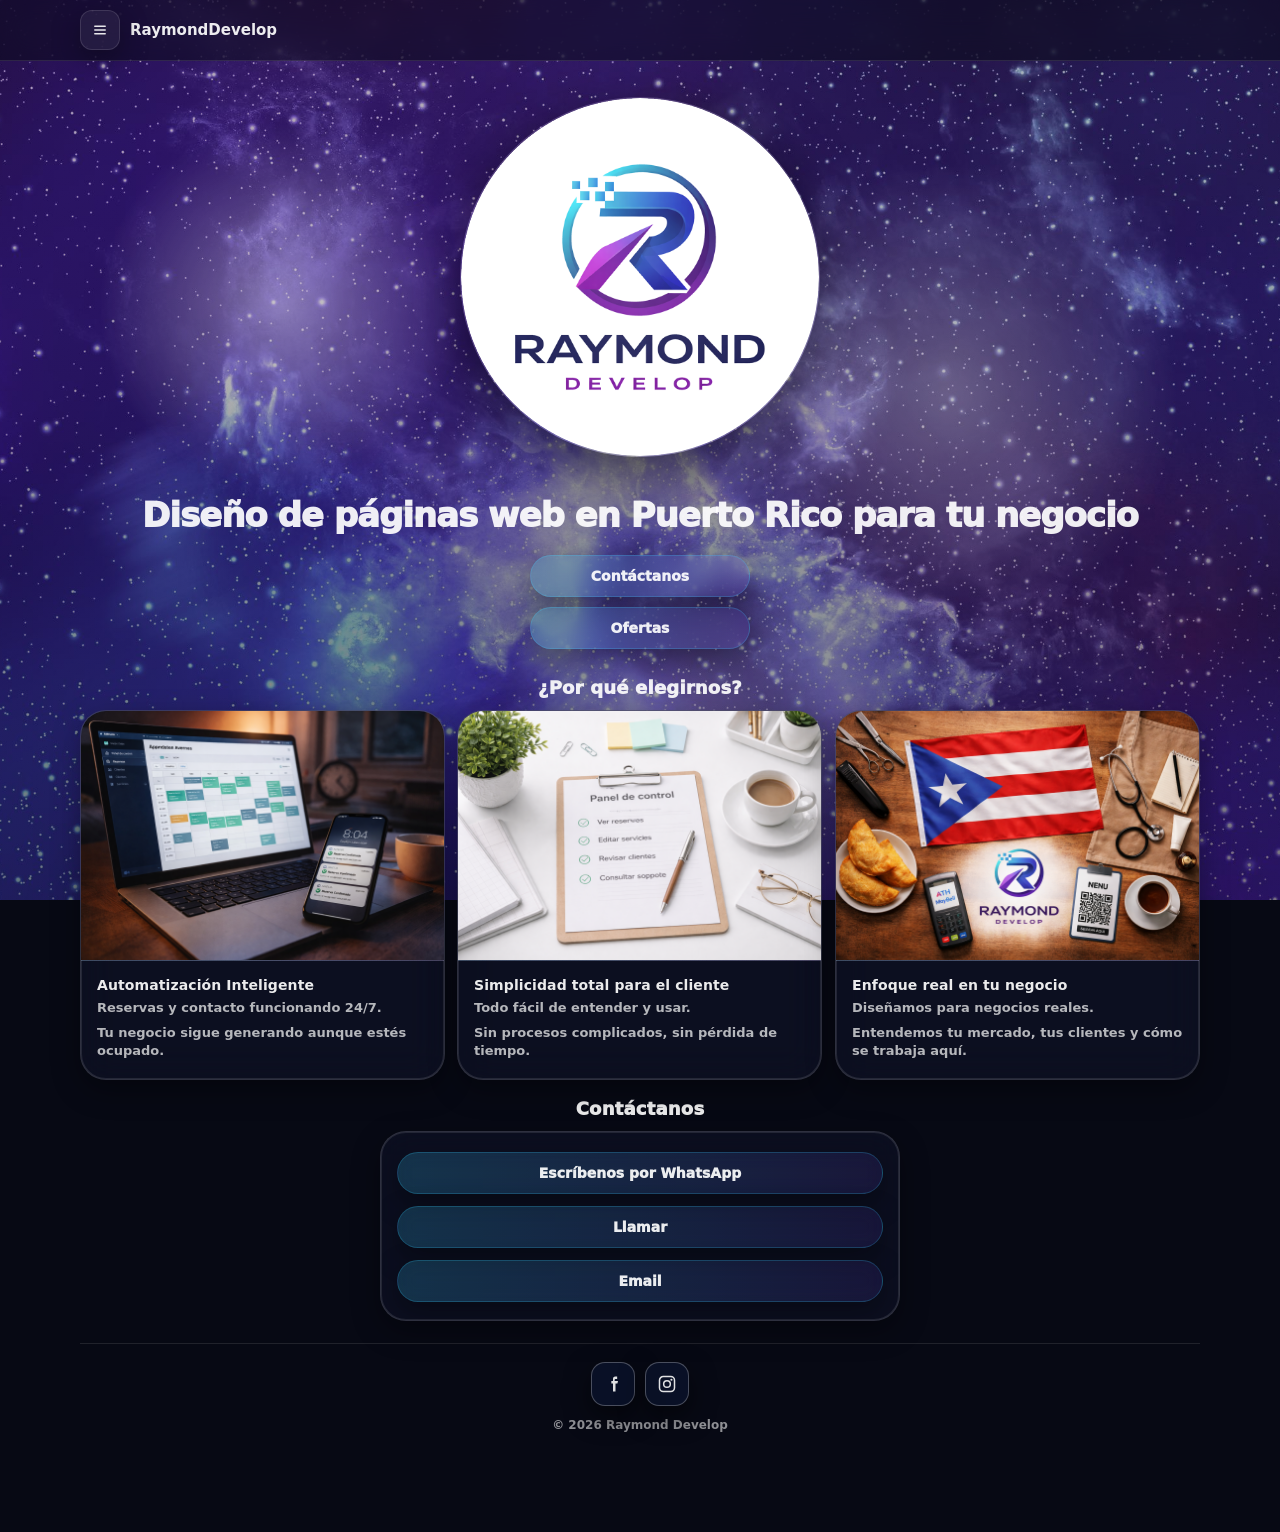
==== index.html @ 65e4232c "Update index.html" ====
<!doctype html>
<html lang="es">
<head>
  <meta charset="utf-8" />
  <!-- ✅ evita zoom (si quieres permitir zoom, quita maximum-scale y user-scalable) -->
  <meta name="viewport" content="width=device-width, initial-scale=1, viewport-fit=cover, maximum-scale=1, user-scalable=no" />
  <title>Raymond Develop</title>
  <meta name="description" content="Diseño web en Puerto Rico. Landing pages, menús digitales, QR y sitios que convierten." />
  <meta name="theme-color" content="#070914" />

  <style>
    :root{
      --bg0:#070914;
      --bg1:#0b0f24;

      --text: rgba(255,255,255,.92);
      --muted: rgba(255,255,255,.70);
      --muted2: rgba(255,255,255,.52);

      --shadow: 0 18px 60px rgba(0,0,0,.55);
      --shadow2: 0 10px 28px rgba(0,0,0,.35);

      --r2: 26px;
      --max: 1120px;
      --ease: cubic-bezier(.2,.9,.2,1);

      /* ✅ background image (en root del repo) */
      --bg-img: url("galaxia.jpeg");
      /* overlay para que el texto siempre se lea */
      --bg-overlay-top: rgba(5,8,20,.28);
      --bg-overlay-bot: rgba(5,8,20,.55);
    }

    *{ box-sizing:border-box; -webkit-tap-highlight-color: transparent; }
    html,body{ height:100%; }
    html{ background: var(--bg0); }

    body{
      margin:0;
      color:var(--text);
      font-family: system-ui, -apple-system, Segoe UI, Roboto, Arial, sans-serif;
      overflow-x:hidden;

      /* ✅ el fondo real lo maneja body::before (mejor en iOS) */
      background: linear-gradient(180deg, var(--bg0), var(--bg1));
    }

    /* ==========================
       ✅ BACKGROUND FIJO FULLSCREEN (mobile + desktop)
       ========================== */
    body::before{
      content:"";
      position: fixed;
      inset: 0;
      z-index: 0;
      pointer-events: none;

      /* imagen + overlay en una sola capa */
      background:
        linear-gradient(var(--bg-overlay-top), var(--bg-overlay-bot)),
        var(--bg-img);

      background-position: center;
      background-size: cover;
      background-repeat: no-repeat;

      /* truco para iOS: evita “saltos” */
      transform: translateZ(0);
      will-change: transform;
    }

    /* === Noise sutil (premium) === */
    body::after{
      content:"";
      position: fixed;
      inset: 0;
      pointer-events: none;
      z-index: 9999;
      opacity: .55;
      background-image: url("data:image/svg+xml,%3Csvg xmlns='http://www.w3.org/2000/svg' width='140' height='140'%3E%3Cfilter id='n'%3E%3CfeTurbulence type='fractalNoise' baseFrequency='.85' numOctaves='4' stitchTiles='stitch'/%3E%3C/filter%3E%3Crect width='140' height='140' filter='url(%23n)' opacity='.035'/%3E%3C/svg%3E");
    }

    /* ==== Full width real ==== */
    .stage{
      width:100vw;
      position:relative;
      left:50%;
      transform:translateX(-50%);
      min-height:100svh;
      z-index:1; /* ✅ sobre el background */
    }

    /* ==== NAV (glass) ==== */
    .nav{
      position:sticky;
      top:0;
      z-index:50;
      padding: calc(10px + env(safe-area-inset-top)) 12px 10px;
      background: rgba(7,9,20,.52);
      border-bottom: 1px solid rgba(255,255,255,.10);
      -webkit-backdrop-filter: blur(14px);
      backdrop-filter: blur(14px);
    }

    .nav-inner{
      width:min(var(--max), 94vw);
      margin:0 auto;
      display:flex;
      align-items:center;
      justify-content:space-between;
      gap:10px;
    }

    .nav-left{
      display:flex;
      align-items:center;
      gap:10px;
      min-width:0;
    }

    .burger{
      width:40px; height:40px;
      border-radius: 12px;
      border:1px solid rgba(255,255,255,.12);
      background: rgba(255,255,255,.06);
      display:grid;
      place-items:center;
      box-shadow: var(--shadow2);
      cursor:pointer;
      user-select:none;
      flex:0 0 auto;
      transition: transform .16s var(--ease), filter .16s var(--ease), box-shadow .16s var(--ease);
      will-change: transform;
    }
    .burger:hover{ filter: brightness(1.06); transform: translateY(-1px); }
    .burger:active{ transform: translateY(1px) scale(.98); }
    .burger svg{ width:18px; height:18px; opacity:.95; }

    .brand-mini{
      display:flex;
      align-items:center;
      gap:10px;
      min-width:0;
    }
    .brand-mini .name{
      font-weight:900;
      font-size: 15px;
      white-space:nowrap;
      overflow:hidden;
      text-overflow:ellipsis;
      max-width: 52vw;
    }

    /* ==== Drawer menu ==== */
    .drawer-backdrop{
      position:fixed; inset:0;
      background: rgba(0,0,0,.55);
      opacity:0;
      pointer-events:none;
      transition: opacity .22s var(--ease);
      z-index:60;
    }
    .drawer-backdrop.open{
      opacity:1;
      pointer-events:auto;
    }

    .drawer{
      position:fixed;
      top:0; left:0;
      width:min(86vw, 340px);
      height:100%;
      background: rgba(10,12,28,.90);
      border-right:1px solid rgba(255,255,255,.10);
      -webkit-backdrop-filter: blur(16px);
      backdrop-filter: blur(16px);
      transform: translateX(-102%);
      transition: transform .24s var(--ease);
      z-index:70;
      padding: calc(14px + env(safe-area-inset-top)) 14px 14px;
      display:flex;
      flex-direction:column;
      gap:10px;
    }
    .drawer.open{ transform: translateX(0); }

    .drawer-brand{
      display:flex;
      align-items:center;
      gap:10px;
      padding: 8px 6px 14px;
      margin-bottom: 6px;
      border-bottom: 1px solid rgba(255,255,255,.10);
    }
    .drawer-brand img{
      width:34px;
      height:34px;
      border-radius:10px;
      border:1px solid rgba(255,255,255,.12);
      background: rgba(255,255,255,.05);
      display:block;
      object-fit:cover;
    }
    .drawer-brand span{
      font-weight:900;
      font-size:16px;
      letter-spacing:.2px;
      color: rgba(255,255,255,.92);
    }

    .drawer a{
      display:flex;
      align-items:center;
      gap:10px;
      padding: 12px 12px;
      border-radius: 14px;
      text-decoration:none;
      color: rgba(255,255,255,.88);
      background: rgba(255,255,255,.06);
      border:1px solid rgba(255,255,255,.10);
      font-weight: 900;
      transition: filter .16s var(--ease), transform .16s var(--ease);
    }
    .drawer a:hover{ filter: brightness(1.06); transform: translateY(-1px); }
    .drawer a:active{ transform: translateY(1px) scale(.99); }

    /* ==== Layout ==== */
    .wrap{
      width:min(var(--max), 94vw);
      margin:0 auto;
      padding: 18px 0 76px;
    }

    /* ==== HERO ==== */
    .hero{
      padding: 18px 0 10px;
      display:grid;
      gap: 14px;
      align-items:center;
      justify-items:center;
      text-align:center;
    }

    .logo-wrap{
      width:min(74vw, 360px);
      aspect-ratio: 1/1;
      display:grid;
      place-items:center;

      transform: translateY(12px);
      opacity:0;
      transition: transform .65s var(--ease), opacity .65s var(--ease);
      will-change: transform, opacity;
    }
    .logo-wrap.in{ transform: translateY(0); opacity:1; }

    @keyframes floatWrap{
      0%,100%{ transform: translateY(0); }
      50%{ transform: translateY(-10px); }
    }
    .logo-wrap.in{ animation: floatWrap 5.2s ease-in-out infinite; }

    .logo-big{
      width:100%;
      height:100%;
      border-radius: 999px;
      background: rgba(255,255,255,.05);
      border:1px solid rgba(255,255,255,.12);
      box-shadow: var(--shadow);
      display:grid;
      place-items:center;
      overflow:hidden;
      position:relative;
      transform-style: preserve-3d;
      will-change: transform, box-shadow;
    }

    @keyframes glow{
      0%,100%{
        box-shadow:
          0 18px 60px rgba(0,0,0,.55),
          0 0 0 rgba(53,209,255,0);
      }
      50%{
        box-shadow:
          0 22px 70px rgba(0,0,0,.62),
          0 0 18px rgba(53,209,255,.10),
          0 0 38px rgba(124,77,255,.08);
      }
    }
    .logo-wrap.in .logo-big{ animation: glow 4.8s ease-in-out infinite; }

    .logo-big img{
      width:100%;
      height:100%;
      object-fit: cover;
      display:block;
      transform: translateZ(18px);
      will-change: transform;
    }

    .logo-big::after{
      content:"";
      position:absolute;
      inset:-18%;
      background: radial-gradient(circle at var(--glx, 50%) var(--gly, 50%),
        rgba(255,255,255,.18),
        transparent 45%);
      opacity:.45;
      mix-blend-mode: screen;
      pointer-events:none;
      transform: translateZ(10px);
    }

    .logo-hint{
      margin-top:-6px;
      font-size: 12px;
      font-weight: 800;
      color: rgba(255,255,255,.62);
      opacity: 0;
      transform: translateY(6px);
      transition: opacity .35s var(--ease), transform .35s var(--ease);
      user-select:none;
    }
    .logo-hint.show{ opacity:1; transform: translateY(0); }
    .logo-hint.hide{ opacity:0; transform: translateY(6px); }

    .hero-title{
      font-size: clamp(22px, 5vw, 34px);
      font-weight: 1000;
      letter-spacing: -0.03em;
      margin: 2px 0 0;

      transform: translateY(10px);
      opacity:0;
      transition: transform .65s var(--ease), opacity .65s var(--ease);
    }
    .hero-title.in{ transform: translateY(0); opacity:1; }

    .hero-actions{
      display:flex;
      flex-direction:column;
      align-items:center;
      gap:10px;
      margin-top: 6px;

      transform: translateY(10px);
      opacity:0;
      transition: transform .65s var(--ease), opacity .65s var(--ease);
    }
    .hero-actions.in{ transform: translateY(0); opacity:1; }

    .btn{
      display:inline-flex;
      align-items:center;
      justify-content:center;
      gap:10px;
      padding: 12px 16px;
      border-radius: 999px;
      border:1px solid rgba(255,255,255,.12);
      background: rgba(255,255,255,.06);
      color: rgba(255,255,255,.92);
      font-weight: 950;
      font-size: 14px;
      text-decoration:none;
      box-shadow: var(--shadow2);
      min-width: 220px;

      transition: transform .16s var(--ease), filter .16s var(--ease), box-shadow .16s var(--ease);
      will-change: transform;

      position: relative;
      overflow: hidden;
      isolation: isolate;
    }
    .btn:hover{
      transform: translateY(-1px);
      filter: brightness(1.06);
      box-shadow: 0 14px 34px rgba(0,0,0,.42);
    }
    .btn:active{
      transform: translateY(1px) scale(.98);
      filter: brightness(0.98);
      box-shadow: 0 8px 18px rgba(0,0,0,.35);
    }
    .btn:focus-visible{
      outline: 2px solid rgba(53,209,255,.65);
      outline-offset: 3px;
    }

    .btn.primary{
      border:1px solid rgba(53,209,255,.22);
      background:
        linear-gradient(90deg, rgba(53,209,255,.18), rgba(124,77,255,.10));
      -webkit-backdrop-filter: blur(10px);
      backdrop-filter: blur(10px);
    }

    .btn::after{
      content:"";
      position:absolute;
      inset:-2px;
      background: linear-gradient(120deg,
        transparent 0%,
        rgba(255,255,255,.16) 22%,
        transparent 45%
      );
      transform: translateX(-120%);
      transition: transform .65s var(--ease);
      pointer-events:none;
      mix-blend-mode: screen;
      opacity:.9;
    }
    .btn:hover::after{ transform: translateX(120%); }

    .btn.primary::before{
      content:"";
      position:absolute;
      inset:-2px;
      background: linear-gradient(120deg,
        transparent 0%,
        rgba(255,255,255,.18) 18%,
        transparent 40%
      );
      transform: translateX(-140%);
      animation: btnSweep 3.8s var(--ease) infinite;
      pointer-events:none;
      mix-blend-mode: screen;
      opacity:.55;
    }
    @keyframes btnSweep{
      0%{ transform: translateX(-140%); opacity:.12; }
      18%{ opacity:.55; }
      40%{ transform: translateX(140%); opacity:.18; }
      100%{ transform: translateX(140%); opacity:.10; }
    }

    .section{ margin-top: 18px; }

    .section-head{
      display:flex;
      justify-content:center;
      margin: 12px 0;
      text-align:center;
    }
    .section-head h2{
      margin:0;
      font-size: 18px;
      font-weight: 1000;
      letter-spacing:.2px;
    }

    .grid{
      display:grid;
      grid-template-columns: repeat(3, 1fr);
      gap: 12px;
    }

    /* ====== CARDS: entrada suave (NO “pum”) ====== */
.card{
  position: relative;
  border-radius: var(--r2);
  background: rgba(18, 20, 42, 0.92);
  box-shadow:
    inset 0 0 0 1px rgba(255,255,255,.10),
    var(--shadow2);
  overflow: hidden;
  isolation: isolate;

  /* ✅ estado inicial (más marcado para que se NOTE la entrada) */
  opacity: 0;
  transform: translateY(28px) scale(.985);
  filter: blur(6px);
  will-change: transform, opacity, filter;
}

.card::before{
  content:"";
  position:absolute;
  inset:-1px;
  border-radius:inherit;
  background: linear-gradient(
    120deg,
    transparent 30%,
    rgba(124,77,255,.26),
    rgba(53,209,255,.22),
    transparent 70%
  );
  opacity:0;
  transition: opacity .35s var(--ease);
  pointer-events:none;
}
.card:hover::before{ opacity:.55; }

/* ✅ entrada real (desliza + enfoca + aparece) */
@keyframes riseIn{
  0%{
    opacity:0;
    transform: translateY(28px) scale(.985);
    filter: blur(6px);
  }
  55%{
    opacity:1;
    transform: translateY(6px) scale(.995);
    filter: blur(1.6px);
  }
  100%{
    opacity:1;
    transform: translateY(0) scale(1);
    filter: blur(0);
  }
}

.card.in-view{
  animation: riseIn 1.05s cubic-bezier(.22,.8,.25,1) both;
}

/* flotación SUAVE solo en desktop (después de entrar) */
@keyframes floatSoft{
  0%,100%{ transform: translateY(0) scale(1); }
  50%{ transform: translateY(-2px) scale(1.002); }
}

@media (hover:hover){
  .card.in-view{
    animation:
      riseIn 1.05s cubic-bezier(.22,.8,.25,1) both,
      floatSoft 7s ease-in-out 1.05s infinite;
  }
}




    .thumb{
      width:100%;
      aspect-ratio: 16/11;
      background:
        radial-gradient(900px 500px at 30% 20%, rgba(53,209,255,.18), transparent 55%),
        radial-gradient(900px 500px at 80% 20%, rgba(255,79,216,.14), transparent 55%),
        linear-gradient(180deg, rgba(255,255,255,.06), rgba(255,255,255,.02));
      border-bottom:1px solid rgba(255,255,255,.10);
      display:block;
      overflow:hidden;
    }
    .thumb img{
      width:100%;
      height:100%;
      object-fit: cover;
      display:block;
      transform: scale(1.02);
      transition: transform .35s var(--ease);
    }
    .card:hover .thumb img{ transform: scale(1.06); }

    .card-body{
      padding: 16px 16px 18px;
      display:grid;
      gap:6px;
      text-align:left;
    }

    .card-body b{
      font-weight: 900;
      font-size: 14px;
      letter-spacing:.1px;
    }

    .card-body span{
      color: var(--muted);
      font-weight: 650;
      font-size: 13px;
      line-height:1.45;
    }

    #contact .contact-card{ text-align:center; }
    #contact .contact-actions{
      display:grid;
      gap:12px;
      justify-items:center;
      margin-top: 4px;
    }
    #contact .contact-actions .btn{
      width:100%;
      max-width: 520px;
      justify-content:center;
    }

    @media (max-width: 980px){
      .grid{ grid-template-columns: 1fr; }
      .brand-mini .name{ max-width: 44vw; }
      .wrap{ padding-bottom: 84px; }
    }

    @media (max-width: 420px){
      .logo-wrap{ width: min(84vw, 360px); }
      .btn{ min-width: 200px; }
      .card-body{ padding: 15px 14px 16px; }
    }

    @media (hover:none){
      .btn:active{ transform: scale(.97); }
      .burger:active{ transform: scale(.97); }
      .drawer a:active{ transform: scale(.99); }
    }

   @media (prefers-reduced-motion: reduce){
  *{ animation:none !important; transition:none !important; }
  body::after{ display:none !important; }
  .logo-wrap, .hero-title, .hero-actions{ transform:none !important; opacity:1 !important; }
  .logo-wrap.in{ animation:none !important; }
  .logo-wrap.in .logo-big{ animation:none !important; transform:none !important; }
  .logo-hint{ display:none !important; }
  /* ✅ NO TOCAR .card aquí */
  .btn::after{ display:none !important; }
  .btn.primary::before{ animation:none !important; display:none !important; }
}


    .footer{
      margin-top:22px;
      padding:18px 0 24px;
      border-top:1px solid rgba(255,255,255,.10);
      text-align:center;
    }

    .footer .social{
      display:flex;
      justify-content:center;
      gap:10px;
      margin: 0 0 12px;
    }

    .footer .social a{
      width:44px; height:44px;
      border-radius: 14px;
      display:grid;
      place-items:center;
      text-decoration:none;

      background: rgba(255,255,255,.06);
      border:1px solid rgba(255,255,255,.12);
      box-shadow: var(--shadow2);

      transition: transform .16s var(--ease), filter .16s var(--ease), box-shadow .16s var(--ease);
      will-change: transform;
    }

    .footer .social a:hover{
      transform: translateY(-1px);
      filter: brightness(1.06);
      box-shadow: 0 14px 34px rgba(0,0,0,.42);
    }

    .footer .social a:active{
      transform: translateY(1px) scale(.98);
      filter: brightness(0.98);
      box-shadow: 0 8px 18px rgba(0,0,0,.35);
    }

    .footer .social a:focus-visible{
      outline: 2px solid rgba(53,209,255,.65);
      outline-offset: 3px;
    }

    .footer .social svg{
      width:20px; height:20px;
      opacity:.95;
    }

    .footer .copyright{
      color: rgba(255,255,255,.55);
      font-weight:800;
      font-size:12px;
    }

    /* ==== FIX: Centrar Contáctanos en desktop ==== */
    #contact .grid{
      display: flex;
      justify-content: center;
    }

    #contact .contact-card{
      width: 100%;
      max-width: 520px;
    }

    /* =========================
   FIX GLASS + DESTELLOS (FINAL)
========================= */

/* 1) GLASS MÁS TRANSPARENTE (cards y contacto) */
.card{
  background: rgba(18, 20, 42, .55) !important;  /* antes .92 era sólido */
  border: 1px solid rgba(255,255,255,.14) !important;
  -webkit-backdrop-filter: blur(18px) !important;
  backdrop-filter: blur(18px) !important;
}

/* 2) Redes sociales MENOS transparentes (más sólidas) */
.footer .social a{
  background: rgba(10,18,40,.90) !important;
  border: 1px solid rgba(255,255,255,.26) !important;
  box-shadow: 0 10px 26px rgba(0,0,0,.50) !important;
}

/* 3) DESTELLOS: usa body::before (porque ya tienes body::before con el fondo) */
/* Creamos una capa NUEVA en html::after y la ponemos ENTRE el fondo y el contenido */
html::after{
  content:"";
  position:fixed;
  inset:0;
  pointer-events:none;
  z-index:2;                 /* sobre body::before (0) */
  opacity:.85;

  background:
    radial-gradient(260px 260px at 22% 34%, rgba(255,255,255,.45), transparent 70%),
    radial-gradient(320px 320px at 74% 44%, rgba(255,255,255,.35), transparent 72%),
    radial-gradient(280px 280px at 55% 82%, rgba(255,255,255,.28), transparent 74%),
    radial-gradient(2px 2px at 18% 22%, rgba(255,255,255,.95), transparent 55%),
    radial-gradient(2px 2px at 62% 48%, rgba(255,255,255,.85), transparent 55%),
    radial-gradient(2px 2px at 78% 72%, rgba(255,255,255,.75), transparent 55%);

  mix-blend-mode: screen;
  filter: blur(.2px);
  animation: sparkMove 8s ease-in-out infinite;
}

@keyframes sparkMove{
  0%,100%{ transform: translate3d(0,0,0); opacity:.55; }
  50%{ transform: translate3d(0,-18px,0); opacity:1; }
}

/* 4) Asegura que el contenido SIEMPRE quede arriba del destello */
.stage{ position:relative; z-index:5; }

/* 5) Tu noise está demasiado arriba y mata el destello.
      Bajamos el z-index del noise para que no lo tape. */
body::after{ z-index:3 !important; opacity:.22 !important; }
/* =========================
   STAR SPARKLES (tipo cruz)
========================= */
/* ===== STAR SPARKLES (simple, sin rotación) ===== */
.spark-layer{
  position:fixed;
  inset:0;
  pointer-events:none;
  z-index:4;
  overflow:hidden;
}

.spark{
  position:absolute;
  width: 56px;
  height: 56px;
  transform: translate(-50%, -50%) scale(.2);
  opacity: 0;
  filter: drop-shadow(0 0 10px rgba(255,255,255,.45));
  animation: sparkPop var(--dur, 700ms) ease-out forwards;
}

/* cruz simple */
.spark::before{
  content:"";
  position:absolute;
  inset:0;
  background:
    radial-gradient(circle at 50% 50%, rgba(255,255,255,.95), transparent 40%),
    linear-gradient(90deg, transparent 48%, rgba(255,255,255,.85) 50%, transparent 52%),
    linear-gradient(0deg,  transparent 48%, rgba(255,255,255,.85) 50%, transparent 52%);
  border-radius: 999px;
  mix-blend-mode: screen;
}

@keyframes sparkPop{
  0%   { opacity:0; transform: translate(-50%, -50%) scale(.15); }
  12%  { opacity:1; }
  55%  { opacity:1; transform: translate(-50%, -50%) scale(var(--s, .75)); }
  100% { opacity:0; transform: translate(-50%, -50%) scale(calc(var(--s, .75) * 1.15)); }
}
/* =========================
   EXACT COPY: index visuals
   (planes.html)
   ========================= */

/* 0) Mata el background viejo de planes (radiales) */
body{
  background: linear-gradient(180deg, var(--bg0), var(--bg1)) !important;
}

/* 1) Fondo igual al index (galaxia + overlay) */
:root{
  --bg-img: url("galaxia.jpeg");
  --bg-overlay-top: rgba(5,8,20,.28);
  --bg-overlay-bot: rgba(5,8,20,.55);
}

body::before{
  content:"";
  position: fixed;
  inset: 0;
  z-index: 0;
  pointer-events: none;
  background:
    linear-gradient(var(--bg-overlay-top), var(--bg-overlay-bot)),
    var(--bg-img);
  background-position: center;
  background-size: cover;
  background-repeat: no-repeat;
  transform: translateZ(0);
  will-change: transform;
}

/* 2) APAGA las “nubes” (tu twinkle estaba en html::before) */
html::before{ content:none !important; }

/* 3) DESTELLOS: MISMO html::after del index (no inventado) */
html::after{
  content:"";
  position:fixed;
  inset:0;
  pointer-events:none;
  z-index:2;
  opacity:.85;
  background:
    radial-gradient(260px 260px at 22% 34%, rgba(255,255,255,.45), transparent 70%),
    radial-gradient(320px 320px at 74% 44%, rgba(255,255,255,.35), transparent 72%),
    radial-gradient(280px 280px at 55% 82%, rgba(255,255,255,.28), transparent 74%),
    radial-gradient(2px 2px at 18% 22%, rgba(255,255,255,.95), transparent 55%),
    radial-gradient(2px 2px at 62% 48%, rgba(255,255,255,.85), transparent 55%),
    radial-gradient(2px 2px at 78% 72%, rgba(255,255,255,.75), transparent 55%);
  mix-blend-mode: screen;
  filter: blur(.2px);
  animation: sparkMove 8s ease-in-out infinite;
}
@keyframes sparkMove{
  0%,100%{ transform: translate3d(0,0,0); opacity:.55; }
  50%{ transform: translate3d(0,-18px,0); opacity:1; }
}

/* 4) Asegura capas igual al index */
.stage{ position:relative; z-index:5 !important; }

/* 5) Noise: mismo fix del index (no lo tapes) */
body::after{ z-index:3 !important; opacity:.22 !important; }

/* 6) Glass igual al index */
.card{
  background: rgba(18, 20, 42, .55) !important;
  border: 1px solid rgba(255,255,255,.14) !important;
  -webkit-backdrop-filter: blur(18px) !important;
  backdrop-filter: blur(18px) !important;
}

/* 7) Redes sociales igual al index */
.footer .social a{
  background: rgba(10,18,40,.90) !important;
  border: 1px solid rgba(255,255,255,.26) !important;
  box-shadow: 0 10px 26px rgba(0,0,0,.50) !important;
}
/* ===== PATCH FINAL: entrada suave para cards (sin romper nada) ===== */
.card{
  opacity: 0 ;
  transform: translateY(28px) scale(.985) ;
  filter: blur(6px) ;
  will-change: transform, opacity, filter;
}

@keyframes cardIn{
  0%{ opacity:0; transform: translateY(28px) scale(.985); filter: blur(6px); }
  55%{ opacity:1; transform: translateY(6px)  scale(.995); filter: blur(1.6px); }
  100%{ opacity:1; transform: translateY(0)  scale(1);    filter: blur(0); }
}

.card.in-view{
  animation: cardIn 1.05s cubic-bezier(.22,.8,.25,1) both !important;
}

@media (hover:hover){
  .card.in-view{
    animation:
      cardIn 1.05s cubic-bezier(.22,.8,.25,1) both,
      floatSoft 7s ease-in-out 1.05s infinite !important;
  }
}



  </style>
</head>

<body>
  <div class="spark-layer" aria-hidden="true"></div>
  <div class="drawer-backdrop" id="backdrop"></div>

  <aside class="drawer" id="drawer" aria-label="Menú">
    <div class="drawer-brand">
      <img src="logo.png" alt="Raymond Develop">
      <span>RaymondDevelop</span>
    </div>

    <a href="planes.html">Planes y Ofertas</a>
    <a href="clientes.html">Clientes Satisfechos</a>
    <a href="https://docs.google.com/forms/d/e/1FAIpQLSd0Q_kbu4O3pheqCYe980bpo5hmiwBOY8mx7iDCTAUNNzHIfg/viewform?usp=header"
        target="_blank" rel="noopener">Formulario</a>

  </aside>

  <header class="nav">
    <div class="nav-inner">
      <div class="nav-left">
        <div class="burger" id="burger" aria-label="Abrir menú" role="button" tabindex="0" aria-expanded="false">
          <svg viewBox="0 0 24 24" fill="none" aria-hidden="true">
            <path d="M5 7h14M5 12h14M5 17h14" stroke="white" stroke-opacity=".95" stroke-width="1.8" stroke-linecap="round"/>
          </svg>
        </div>

        <div class="brand-mini">
          <div class="name">RaymondDevelop</div>
        </div>
      </div>
    </div>
  </header>

  <main class="stage">
    <div class="wrap">
      <section class="hero" id="top">
        <div class="logo-wrap" id="logoBig">
          <div class="logo-big" id="logoTilt" aria-label="Toca para activar efecto 3D" role="button" tabindex="0">
            <img src="logo.png" alt="Raymond Develop" />
          </div>
        </div>

        <div class="logo-hint" id="logoHint">Toca el logo para activar efecto 3D</div>

        <h2 class="hero-title" id="heroTitle">Diseño de páginas web en Puerto Rico para tu negocio</h2>

        <div class="hero-actions" id="heroActions">
          <a class="btn primary" href="#contact">Contáctanos</a>
          <a class="btn primary" href="planes.html">Ofertas</a>
        </div>
      </section>

      <section class="section" id="work">
        <div class="section-head">
          <h2>¿Por qué elegirnos?</h2>
        </div>

        <div class="grid">
          <article class="card">
            <a class="thumb" href="#" aria-label="Automatización Inteligente">
              <img src="Inteligente.png" alt="Automatización inteligente">
            </a>
            <div class="card-body">
              <b>Automatización Inteligente</b>
              <span>Reservas y contacto funcionando 24/7.</span>
              <span>Tu negocio sigue generando aunque estés ocupado.</span>
            </div>
          </article>

          <article class="card">
            <a class="thumb" href="#" aria-label="Simplicidad total para el cliente">
              <img src="simple.png" alt="Simplicidad total">
            </a>
            <div class="card-body">
              <b>Simplicidad total para el cliente</b>
              <span>Todo fácil de entender y usar.</span>
              <span>Sin procesos complicados, sin pérdida de tiempo.</span>
            </div>
          </article>

          <article class="card">
            <a class="thumb" href="#" aria-label="Enfoque real en tu negocio">
              <img src="locales.png" alt="Enfoque en negocios locales">
            </a>
            <div class="card-body">
              <b>Enfoque real en tu negocio</b>
              <span>Diseñamos para negocios reales.</span>
              <span>Entendemos tu mercado, tus clientes y cómo se trabaja aquí.</span>
            </div>
          </article>
        </div>
      </section>

      <section class="section" id="contact">
        <div class="section-head">
          <h2>Contáctanos</h2>
        </div>

        <div class="grid">
          <article class="card contact-card">
            <div class="card-body contact-actions">
              <a class="btn primary" href="https://wa.me/17872241230" target="_blank" rel="noopener">Escríbenos por WhatsApp</a>
              <a class="btn primary" href="tel:+17872241230">Llamar</a>
              <a class="btn primary" href="mailto:raymond@raymoddevelop.com">Email</a>
            </div>
          </article>
        </div>
      </section>

      <footer class="footer" aria-label="Pie de página">
        <div class="social" aria-label="Redes sociales">
          <a
            href="https://www.facebook.com/share/1BkmiTHZhH/?mibextid=wwXIfr"
            target="_blank"
            rel="noopener"
            aria-label="Facebook de Raymond Develop"
            title="Facebook"
          >
            <svg viewBox="0 0 24 24" fill="none" aria-hidden="true">
              <path d="M14 8.5V7.2c0-.9.6-1.2 1.2-1.2H17V3h-2.2C12.7 3 12 4.3 12 6.2v2.3H10v3h2V21h3v-9.5h2.3l.7-3H15Z"
                    fill="white" fill-opacity=".92"/>
            </svg>
          </a>

          <a
            href="https://www.instagram.com/raymonddevelop?igsh=MXF5cGNqOG11cG5yZg=="
            target="_blank"
            rel="noopener"
            aria-label="Instagram de Raymond Develop"
            title="Instagram"
          >
            <svg viewBox="0 0 24 24" fill="none" aria-hidden="true">
              <path d="M7.5 3h9A4.5 4.5 0 0 1 21 7.5v9A4.5 4.5 0 0 1 16.5 21h-9A4.5 4.5 0 0 1 3 16.5v-9A4.5 4.5 0 0 1 7.5 3Z"
                    stroke="white" stroke-opacity=".92" stroke-width="1.8"/>
              <path d="M12 16a4 4 0 1 0 0-8 4 4 0 0 0 0 8Z"
                    stroke="white" stroke-opacity=".92" stroke-width="1.8"/>
              <path d="M17.3 6.9h.01"
                    stroke="white" stroke-opacity=".92" stroke-width="2.6" stroke-linecap="round"/>
            </svg>
          </a>
        </div>

        <div class="copyright">
          © <span id="year"></span> Raymond Develop
        </div>
      </footer>
    </div>
  </main>

  <script>
    // Año
    document.getElementById('year').textContent = new Date().getFullYear();

    // Drawer
    const drawer = document.getElementById('drawer');
    const backdrop = document.getElementById('backdrop');
    const burger = document.getElementById('burger');

    function openDrawer(){
      drawer.classList.add('open');
      backdrop.classList.add('open');
      document.body.style.overflow = 'hidden';
      burger.setAttribute('aria-expanded', 'true');
    }
    function closeDrawer(){
      drawer.classList.remove('open');
      backdrop.classList.remove('open');
      document.body.style.overflow = '';
      burger.setAttribute('aria-expanded', 'false');
    }

    burger.addEventListener('click', openDrawer);
    burger.addEventListener('keydown', (e)=>{ if(e.key==='Enter') openDrawer(); });
    backdrop.addEventListener('click', closeDrawer);
    drawer.addEventListener('click', (e)=>{ if(e.target.tagName === 'A') closeDrawer(); });
    document.addEventListener('keydown', (e)=>{ if(e.key === 'Escape') closeDrawer(); });

    // Entrada inicial hero
    const logoWrap = document.getElementById('logoBig');
    const heroTitle = document.getElementById('heroTitle');
    const heroActions = document.getElementById('heroActions');
    const logoTilt = document.getElementById('logoTilt');
    const logoHint = document.getElementById('logoHint');

    requestAnimationFrame(()=>{
      if (logoWrap) logoWrap.classList.add('in');
      if (heroTitle) heroTitle.classList.add('in');
      if (heroActions) heroActions.classList.add('in');
      if (logoHint) logoHint.classList.add('show');
      setTimeout(()=>{ if(logoHint) logoHint.classList.add('hide'); }, 4000);
    });

    // Scroll reveal (stagger) para cards
    const reduceMotion = window.matchMedia('(prefers-reduced-motion: reduce)').matches;
    if(!reduceMotion){
      
      const cards = document.querySelectorAll('.card');
      const observer = new IntersectionObserver((entries)=>{
        entries.forEach((entry)=>{
          if(entry.isIntersecting){
            const idx = Number(entry.target.dataset.i || 0);
            entry.target.style.animationDelay = `${idx * 0.08}s`;
            entry.target.classList.add('in-view');
            observer.unobserve(entry.target);
          }
        });
      }, { threshold: 0.15 });

      cards.forEach((card, i)=>{
        card.dataset.i = i;
        observer.observe(card);
      });
    }else{
  // no forzar estilos; deja que el CSS decida
  document.querySelectorAll('.card').forEach(c=>{
    c.classList.add('in-view');
  });
}


    // ==========================
    // ✅ Gyro / Mouse Tilt LOGO
    // ==========================
    (function(){
      if(!logoTilt) return;

      const MAX_TILT = 10;
      const SMOOTH  = 0.12;
      const MAX_GYRO = 25;

      let targetX = 0, targetY = 0;
      let currentX = 0, currentY = 0;
      let enabled = false;

      function clamp(n, min, max){ return Math.max(min, Math.min(max, n)); }

      function animate(){
        currentX += (targetX - currentX) * SMOOTH;
        currentY += (targetY - currentY) * SMOOTH;

        logoTilt.style.transform = `rotateX(${currentX}deg) rotateY(${currentY}deg)`;

        const glx = 50 + (currentY / MAX_TILT) * 18;
        const gly = 50 + (-currentX / MAX_TILT) * 18;
        logoTilt.style.setProperty('--glx', `${clamp(glx, 20, 80)}%`);
        logoTilt.style.setProperty('--gly', `${clamp(gly, 20, 80)}%`);

        requestAnimationFrame(animate);
      }
      requestAnimationFrame(animate);

      async function enableGyro(){
        try{
          if (typeof DeviceOrientationEvent !== 'undefined' &&
              typeof DeviceOrientationEvent.requestPermission === 'function') {
            const res = await DeviceOrientationEvent.requestPermission();
            if(res !== 'granted') return false;
          }

          window.addEventListener('deviceorientation', (e)=>{
            const beta  = clamp(e.beta  ?? 0, -MAX_GYRO, MAX_GYRO);
            const gamma = clamp(e.gamma ?? 0, -MAX_GYRO, MAX_GYRO);

            targetX = clamp((-beta / MAX_GYRO) * MAX_TILT, -MAX_TILT, MAX_TILT);
            targetY = clamp(( gamma / MAX_GYRO) * MAX_TILT, -MAX_TILT, MAX_TILT);
          }, { passive:true });

          return true;
        }catch(_){
          return false;
        }
      }

      function enableMouse(){
        const rect = ()=> logoTilt.getBoundingClientRect();
        window.addEventListener('mousemove', (e)=>{
          const r = rect();
          const cx = r.left + r.width/2;
          const cy = r.top + r.height/2;
          const dx = (e.clientX - cx) / (r.width/2);
          const dy = (e.clientY - cy) / (r.height/2);

          targetY = clamp(dx * MAX_TILT, -MAX_TILT, MAX_TILT);
          targetX = clamp(-dy * MAX_TILT, -MAX_TILT, MAX_TILT);
        }, { passive:true });
      }

      async function activate(){
        if(enabled) return;
        enabled = true;
        if(logoHint) logoHint.classList.add('hide');

        const ok = await enableGyro();
        if(!ok) enableMouse();

        logoTilt.style.transition = 'transform .18s var(--ease)';
        setTimeout(()=>{ logoTilt.style.transition = ''; }, 220);
      }

      logoTilt.style.cursor = 'pointer';
      logoTilt.addEventListener('click', activate);
      logoTilt.addEventListener('keydown', (e)=>{ if(e.key==='Enter') activate(); });

      const isIOS = /iPad|iPhone|iPod/.test(navigator.userAgent) && !window.MSStream;
      if(!isIOS && 'DeviceOrientationEvent' in window){
        enableGyro().then((ok)=>{
          if(ok){
            enabled = true;
            if(logoHint) logoHint.classList.add('hide');
          }
        });
      }
    })();

    // ==========================
// STAR SPARKLES random (rápidos y visibles)
// ==========================
(function(){
  const layer = document.querySelector('.spark-layer');
  if(!layer) return;

  const reduce = window.matchMedia('(prefers-reduced-motion: reduce)').matches;
  if(reduce) return;

  // Ajustes
  const MAX = 14;          // máximo destellos en pantalla
  const EVERY = 280;       // ms entre spawns (menos = más)
  const SAFE_TOP = 80;     // evita la barra/nav

  function rand(min, max){ return Math.random() * (max - min) + min; }

  function spawn(){
    if(layer.childElementCount > MAX) return;

    const s = document.createElement('span');
    s.className = 'spark';

    const w = window.innerWidth;
    const h = window.innerHeight;

    const x = rand(40, w - 40);
    const y = rand(SAFE_TOP, h - 60);

    s.style.left = x + 'px';
    s.style.top  = y + 'px';

    // tamaño / rotación / duración random
    s.style.setProperty('--s', rand(.55, 1.05).toFixed(2));
    s.style.setProperty('--r', rand(-35, 35).toFixed(1) + 'deg');
    s.style.setProperty('--dur', Math.round(rand(650, 1050)) + 'ms');

    layer.appendChild(s);
    s.addEventListener('animationend', ()=> s.remove(), { once:true });
  }

  // loop
  setInterval(spawn, EVERY);

  // extra: destello al tap/click (se siente premium)
  window.addEventListener('pointerdown', (e)=>{
    const s = document.createElement('span');
    s.className = 'spark';
    s.style.left = e.clientX + 'px';
    s.style.top  = e.clientY + 'px';
    s.style.setProperty('--s', rand(.9, 1.3).toFixed(2));
    s.style.setProperty('--r', rand(-45, 45).toFixed(1) + 'deg');
    s.style.setProperty('--dur', Math.round(rand(700, 1100)) + 'ms');
    layer.appendChild(s);
    s.addEventListener('animationend', ()=> s.remove(), { once:true });
  }, { passive:true });
})();
/* ===== DESTELLOS SIMPLE ===== */
(function(){

  let layer = document.querySelector('.spark-layer');

  // si no existe la capa la creamos
  if(!layer){
    layer = document.createElement('div');
    layer.className = 'spark-layer';
    document.body.appendChild(layer);
  }

  const MAX   = 3;
  const EVERY = 1200;
  const SAFE_TOP = 90;

  const rand = (a,b)=>Math.random()*(b-a)+a;

  function spawn(){
    if(layer.childElementCount >= MAX) return;

    const s = document.createElement('span');
    s.className = 'spark';

    const w = innerWidth, h = innerHeight;

    s.style.left = rand(40, w-40) + 'px';
    s.style.top  = rand(SAFE_TOP, h-60) + 'px';

    s.style.setProperty('--s', rand(.55, .95).toFixed(2));
    s.style.setProperty('--dur', Math.round(rand(520, 820)) + 'ms');

    layer.appendChild(s);

    s.addEventListener('animationend', ()=>s.remove(), { once:true });
  }

  setInterval(spawn, EVERY);

})();

  </script>
</body>
</html>
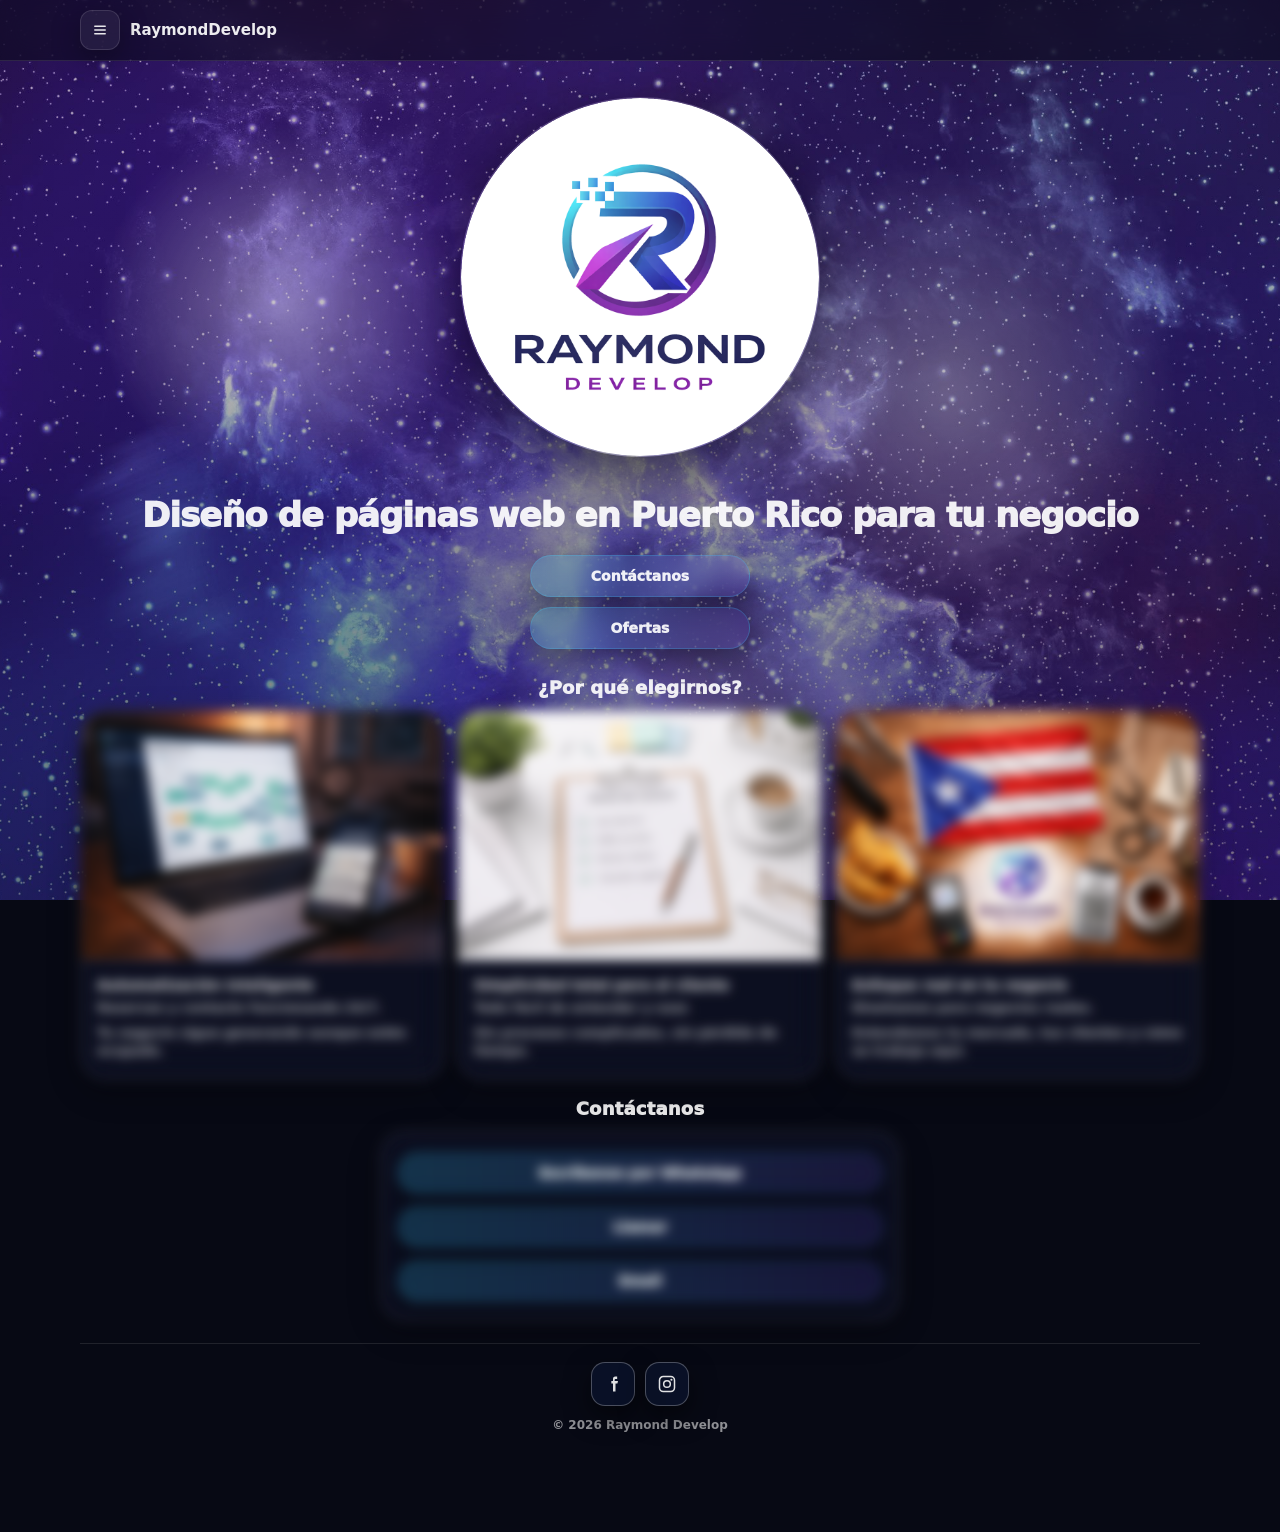
==== commit cbe7a45a: "Update index.html" ====
--- a/index.html
+++ b/index.html
@@ -469,7 +469,7 @@
 
   /* ✅ estado inicial (más marcado para que se NOTE la entrada) */
   opacity: 0;
-  transform: translateY(28px) scale(.985);
+  transform: translateY(28px) scale(.99);
   filter: blur(6px);
   will-change: transform, opacity, filter;
 }
@@ -868,9 +868,8 @@
 }
 
 @keyframes cardIn{
-  0%{ opacity:0; transform: translateY(28px) scale(.985); filter: blur(6px); }
-  55%{ opacity:1; transform: translateY(6px)  scale(.995); filter: blur(1.6px); }
-  100%{ opacity:1; transform: translateY(0)  scale(1);    filter: blur(0); }
+  0%{ opacity:0; transform: translateY(20px) scale(.99); }
+  100%{ opacity:1; transform: translateY(0) scale(1); }
 }
 
 .card.in-view{
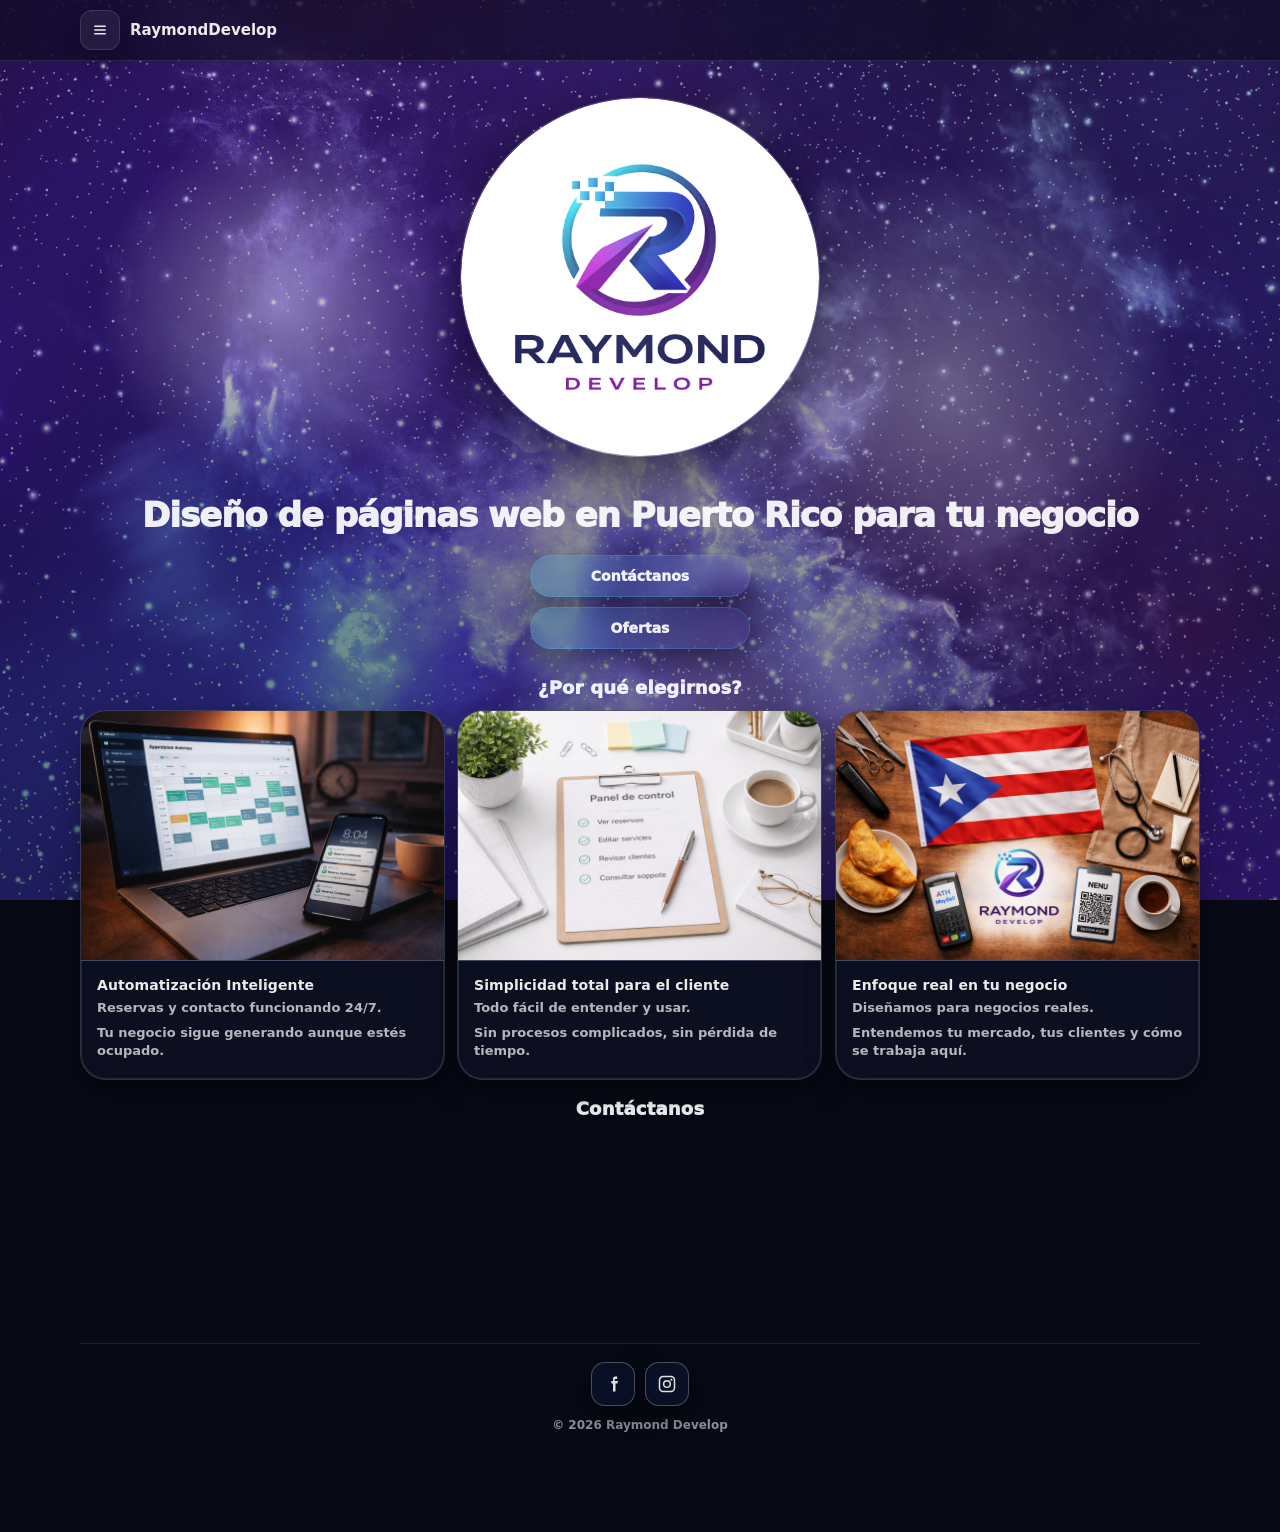
==== commit bd57bdd0: "Update index.html" ====
--- a/index.html
+++ b/index.html
@@ -884,6 +884,11 @@
   }
 }
 
+/* QUITA EMPAÑADO */
+.card,
+.card.in-view{
+  filter: none !important;
+}
 
 
   </style>
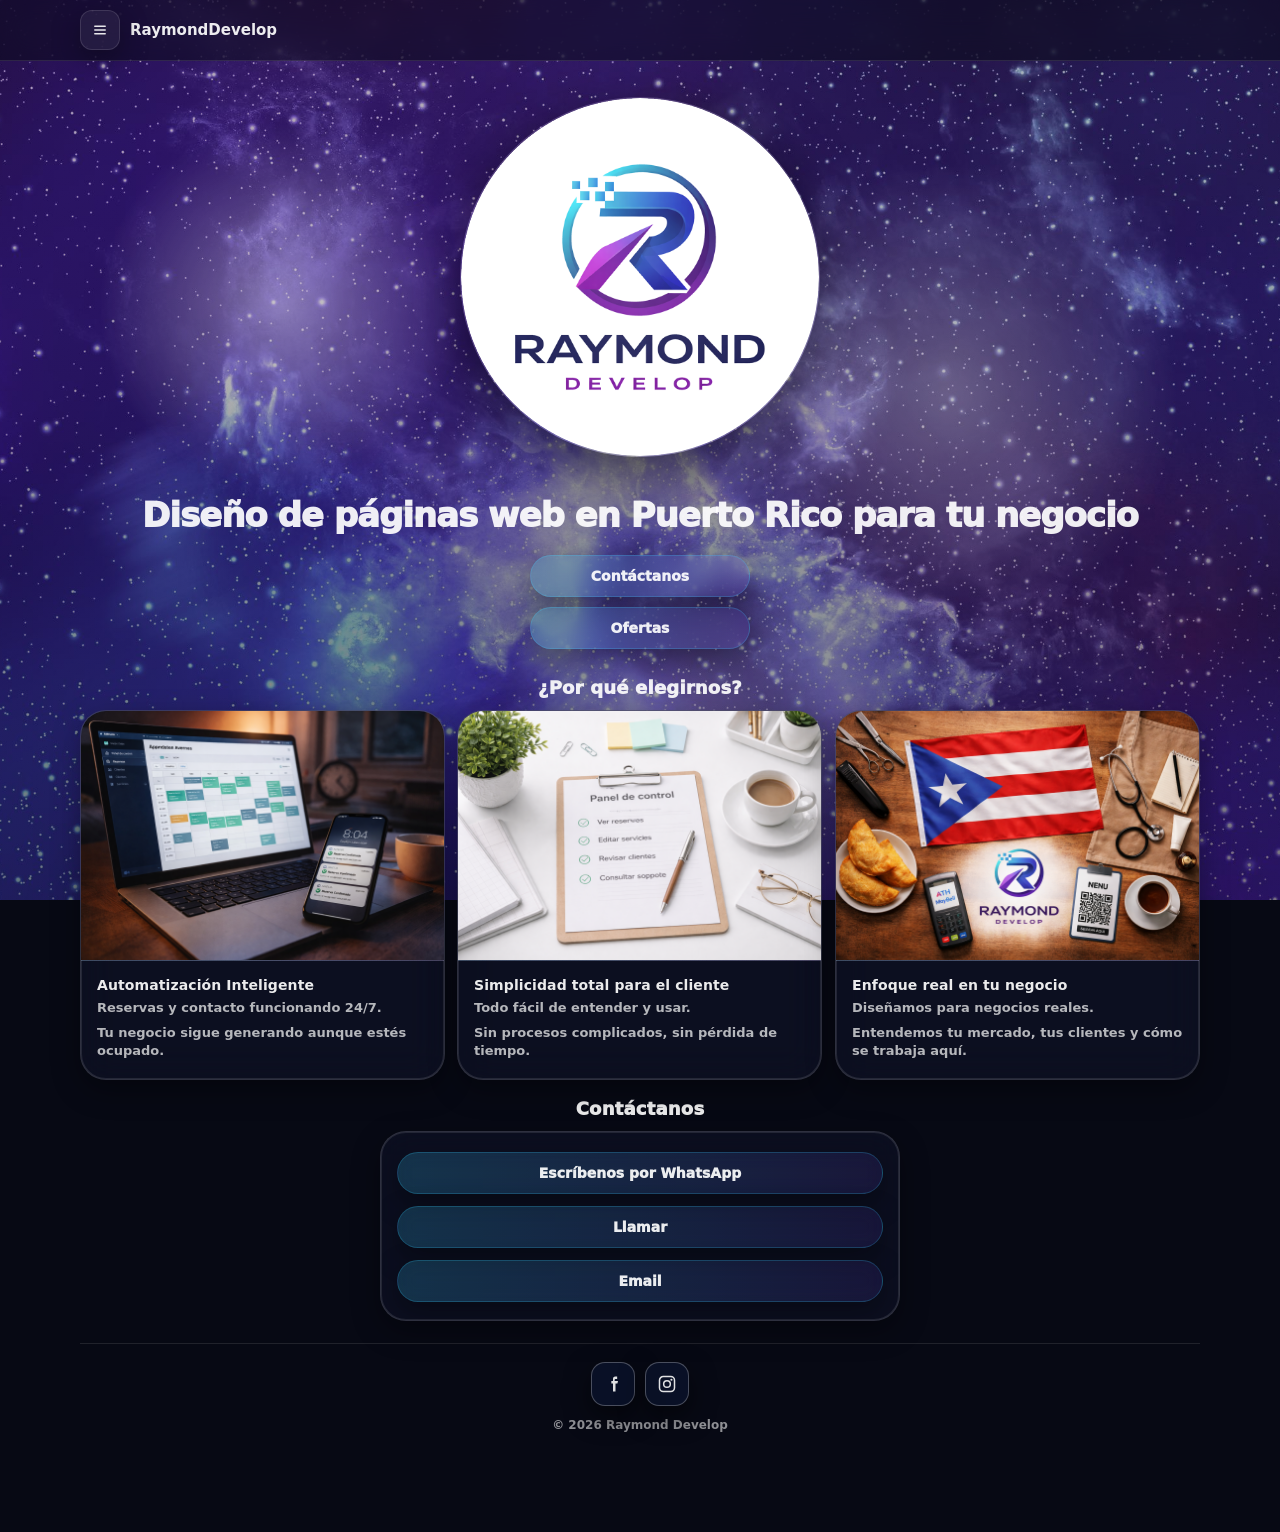
==== commit f75ea532: "Update index.html" ====
--- a/index.html
+++ b/index.html
@@ -4,8 +4,12 @@
   <meta charset="utf-8" />
   <!-- ✅ evita zoom (si quieres permitir zoom, quita maximum-scale y user-scalable) -->
   <meta name="viewport" content="width=device-width, initial-scale=1, viewport-fit=cover, maximum-scale=1, user-scalable=no" />
-  <title>Raymond Develop</title>
-  <meta name="description" content="Diseño web en Puerto Rico. Landing pages, menús digitales, QR y sitios que convierten." />
+ <title>Diseño de Páginas Web en Puerto Rico | Raymond Develop</title>
+  <meta name="description" content="Expertos en creación de páginas web en Puerto Rico. Landing pages y menús digitales en Arecibo, Manatí y área norte. ¡Impulsa tu negocio hoy!" />
+  <meta name="keywords" content="diseño web puerto rico, paginas web arecibo, paginas web manati, creador de paginas web pr, raymond develop">
+  <meta property="og:title" content="Diseño de Páginas Web en Puerto Rico | Raymond Develop">
+  <meta property="og:description" content="Sitios web modernos que convierten para negocios en la isla.">
+  <meta property="og:image" content="https://raymonddevelop.com/logo.png">
   <meta name="theme-color" content="#070914" />
 
   <style>
